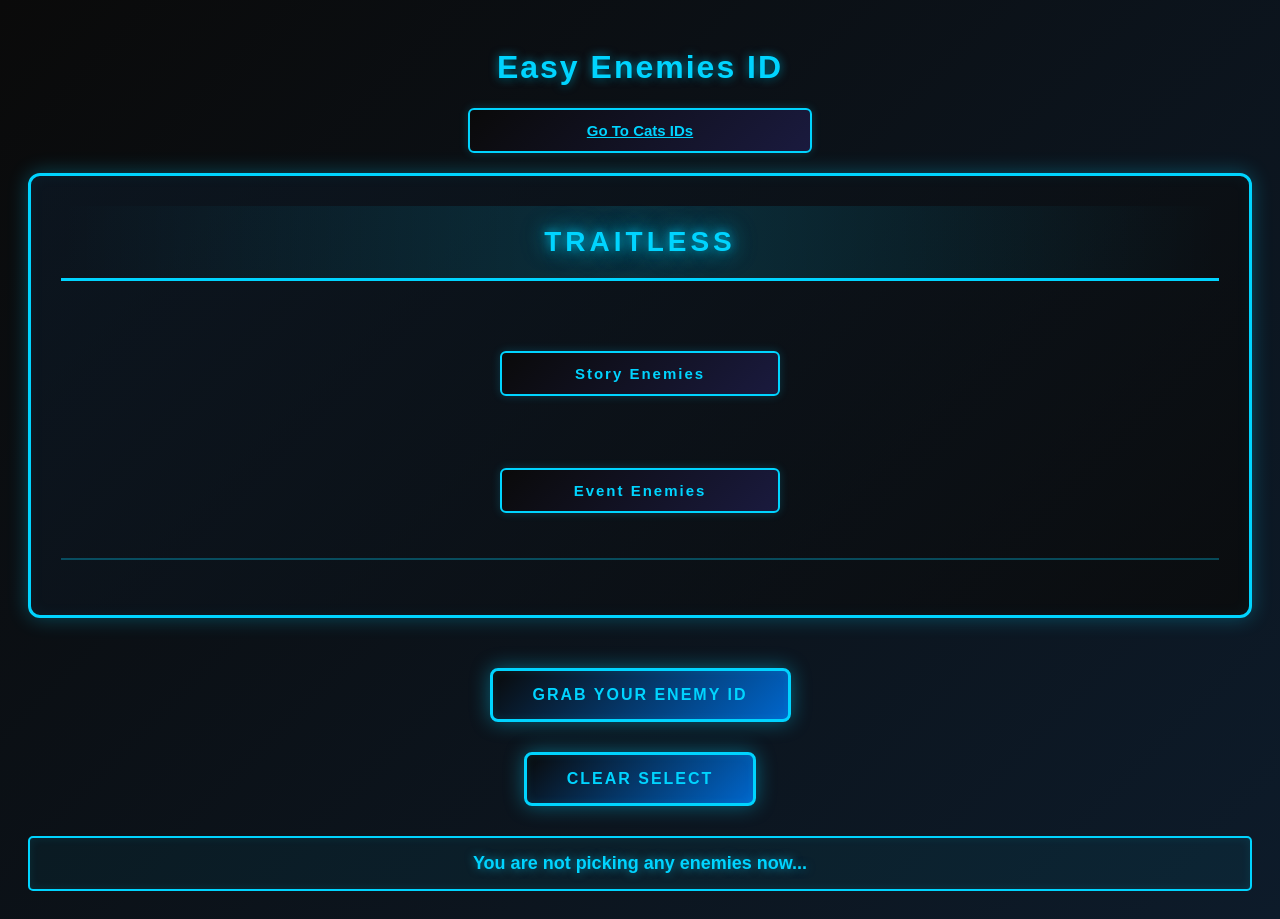
==== enemies.html @ e7f2ed68 "Update Traitless Enemies data" ====
<!DOCTYPE html>
<html lang="en">
<head>
    <meta charset="UTF-8">
    <meta name="viewport" content="width=device-width, initial-scale=1.0">
    <link rel="stylesheet" href="style.css">
    <title>Ez Enemies ID</title>
</head>
<body>
    <h1>Easy Enemies ID</h1>

    <!-- link back to cats page -->
    <div style="text-align:center; margin-bottom:20px;">
      <a href="index.html" class="category-btn" style="display:inline-block;">Go to Cats IDs</a>
    </div>

    <div id="cats-container">
        <!-- แสดงศัตรูแยกตามระดับ (will reuse same JS logic) -->
    </div>

    <button onclick="showSelected()">Grab your enemy id</button>
    <button onclick="clearSelected()">Clear Select</button>

    <div id="output">You are not picking any enemies now...</div>

    <script src="script.js"></script>
</body>
</html>
---- style.css ----
body {
      font-family: 'Arial', sans-serif;
      padding: 20px;
      background-color: #0a0a0a;
      background-image: linear-gradient(135deg, #0a0a0a 0%, #0d1b2a 100%);
      color: #fff;
    }

    h1, h2 {
      text-align: center;
      color: #00d4ff;
      text-shadow: 0 0 10px rgba(0, 212, 255, 0.6), 0 2px 4px rgba(0, 0, 0, 0.9);
      font-weight: bold;
      letter-spacing: 2px;
    }

    .rarity-section {
      margin-bottom: 50px;
      padding: 30px;
      border: 3px solid #00d4ff;
      border-radius: 12px;
      background: linear-gradient(135deg, rgba(13, 27, 42, 0.6) 0%, rgba(10, 10, 10, 0.8) 100%);
      box-shadow: 0 0 20px rgba(0, 212, 255, 0.3), inset 0 0 15px rgba(0, 212, 255, 0.05);
    }

    .rarity-section h2 {
      margin: 0 0 25px 0;
      padding: 20px;
      border-bottom: 3px solid #00d4ff;
      text-transform: uppercase;
      font-size: 28px;
      letter-spacing: 4px;
      background: linear-gradient(90deg, transparent 0%, rgba(0, 212, 255, 0.15) 50%, transparent 100%);
      color: #00d4ff;
      text-shadow: 
        0 0 10px rgba(0, 212, 255, 0.8),
        0 0 20px rgba(0, 212, 255, 0.6),
        0 0 30px rgba(0, 212, 255, 0.4),
        0 2px 6px rgba(0, 0, 0, 0.9);
      position: relative;
      border-radius: 8px 8px 0 0;
      font-weight: 900;
      animation: titleGlow 2s ease-in-out infinite;
    }

    @keyframes titleGlow {
      0%, 100% {
        text-shadow: 
          0 0 10px rgba(0, 212, 255, 0.8),
          0 0 20px rgba(0, 212, 255, 0.6),
          0 0 30px rgba(0, 212, 255, 0.4),
          0 2px 6px rgba(0, 0, 0, 0.9);
      }
      50% {
        text-shadow: 
          0 0 15px rgba(0, 212, 255, 1),
          0 0 30px rgba(0, 212, 255, 0.8),
          0 0 45px rgba(0, 212, 255, 0.6),
          0 2px 6px rgba(0, 0, 0, 0.9);
      }
    }

    .category-buttons {
      display: flex;
      flex-direction: column;
      gap: 12px;
      margin-bottom: 25px;
      align-items: center;
      padding: 15px 0;
      border-bottom: 2px solid rgba(0, 212, 255, 0.3);
    }

    .category-control {
      display: flex;
      gap: 10px;
      align-items: center;
      justify-content: center;
      flex-wrap: wrap;
    }

    .category-btn {
      padding: 12px 30px;
      font-size: 15px;
      font-weight: bold;
      background: linear-gradient(135deg, #0a0a0a 0%, #1a1a3e 100%);
      color: #00d4ff;
      border: 2px solid #00d4ff;
      border-radius: 6px;
      cursor: pointer;
      transition: 0.3s;
      text-transform: capitalize;
      box-shadow: 0 0 10px rgba(0, 212, 255, 0.2);
      min-width: 280px;
      text-align: center;
      white-space: nowrap;
    }

    .category-btn:hover {
      background: linear-gradient(135deg, #00d4ff 0%, #0066ff 100%);
      color: #000;
      box-shadow: 0 0 20px rgba(0, 212, 255, 0.6);
      transform: translateY(-2px);
    }

    .category-btn:active {
      transform: translateY(0px);
    }

    .select-all-btn {
      padding: 12px 25px;
      font-size: 13px;
      font-weight: bold;
      background: linear-gradient(135deg, #1a3a3a 0%, #0a2a3e 100%);
      color: #00ff88;
      border: 2px solid #00ff88;
      border-radius: 6px;
      cursor: pointer;
      transition: 0.3s;
      text-transform: capitalize;
      box-shadow: 0 0 10px rgba(0, 255, 136, 0.2);
      white-space: nowrap;
      margin: 0;
      display: none;
    }

    .select-all-btn:hover {
      background: linear-gradient(135deg, #00ff88 0%, #00dd66 100%);
      color: #000;
      box-shadow: 0 0 20px rgba(0, 255, 136, 0.6);
      transform: translateY(-2px);
    }

    .select-all-btn:active {
      transform: translateY(0px);
    }

    .cat-grid {
      display: flex;
      flex-wrap: wrap;
      gap: 20px;
      justify-content: center;
      padding: 20px 10px;
      animation: fadeIn 0.3s ease-in;
    }

    @keyframes fadeIn {
      from {
        opacity: 0;
      }
      to {
        opacity: 1;
      }
    }

    .cat-card {
      background: linear-gradient(135deg, #1a1a2e 0%, #0f0f1e 100%);
      border: 3px solid #00d4ff;
      border-radius: 10px;
      padding: 10px;
      width: 160px;
      text-align: center;
      box-shadow: 0 0 15px rgba(0, 212, 255, 0.3), inset 0 0 10px rgba(0, 212, 255, 0.1);
      transition: 0.3s;
      cursor: pointer;
    }

    .cat-card:hover {
      box-shadow: 0 0 25px rgba(0, 212, 255, 0.6), inset 0 0 15px rgba(0, 212, 255, 0.2);
      border-color: #00ffff;
      transform: scale(1.05);
    }

    .cat-card img {
      max-width: 100%;
      height: auto;
      pointer-events: none; /* ให้คลิกผ่านไปที่การ์ด */
    }

    .cat-card.selected {
      border-color: #00d4ff;
      background: linear-gradient(135deg, #003d5c 0%, #001f3f 100%);
      box-shadow: 0 0 30px rgba(0, 212, 255, 0.8), inset 0 0 15px rgba(0, 212, 255, 0.3);
    }

    button {
      margin-top: 30px;
      margin-bottom: 30px;
      padding: 15px 40px;
      font-size: 16px;
      font-weight: bold;
      display: block;
      margin-left: auto;
      margin-right: auto;
      cursor: pointer;
      background: linear-gradient(135deg, #0a0a0a 0%, #0066cc 100%);
      color: #00d4ff;
      border: 3px solid #00d4ff;
      border-radius: 8px;
      text-transform: uppercase;
      letter-spacing: 2px;
      box-shadow: 0 0 20px rgba(0, 212, 255, 0.4), inset 0 0 10px rgba(0, 212, 255, 0.1);
      transition: 0.3s;
    }

    button:hover {
      background: linear-gradient(135deg, #0066cc 0%, #00d4ff 100%);
      box-shadow: 0 0 30px rgba(0, 212, 255, 0.7), inset 0 0 15px rgba(0, 212, 255, 0.2);
      transform: translateY(-3px);
      color: #000;
    }

    button:active {
      transform: translateY(-1px);
      box-shadow: 0 0 15px rgba(0, 212, 255, 0.5);
    }

    #output {
      margin-top: 20px;
      text-align: center;
      font-size: 18px;
      font-weight: bold;
      color: #00d4ff;
      text-shadow: 0 0 10px rgba(0, 212, 255, 0.6);
      padding: 15px;
      background: rgba(0, 212, 255, 0.05);
      border: 2px solid #00d4ff;
      border-radius: 5px;
      box-shadow: inset 0 0 10px rgba(0, 212, 255, 0.1);
    }
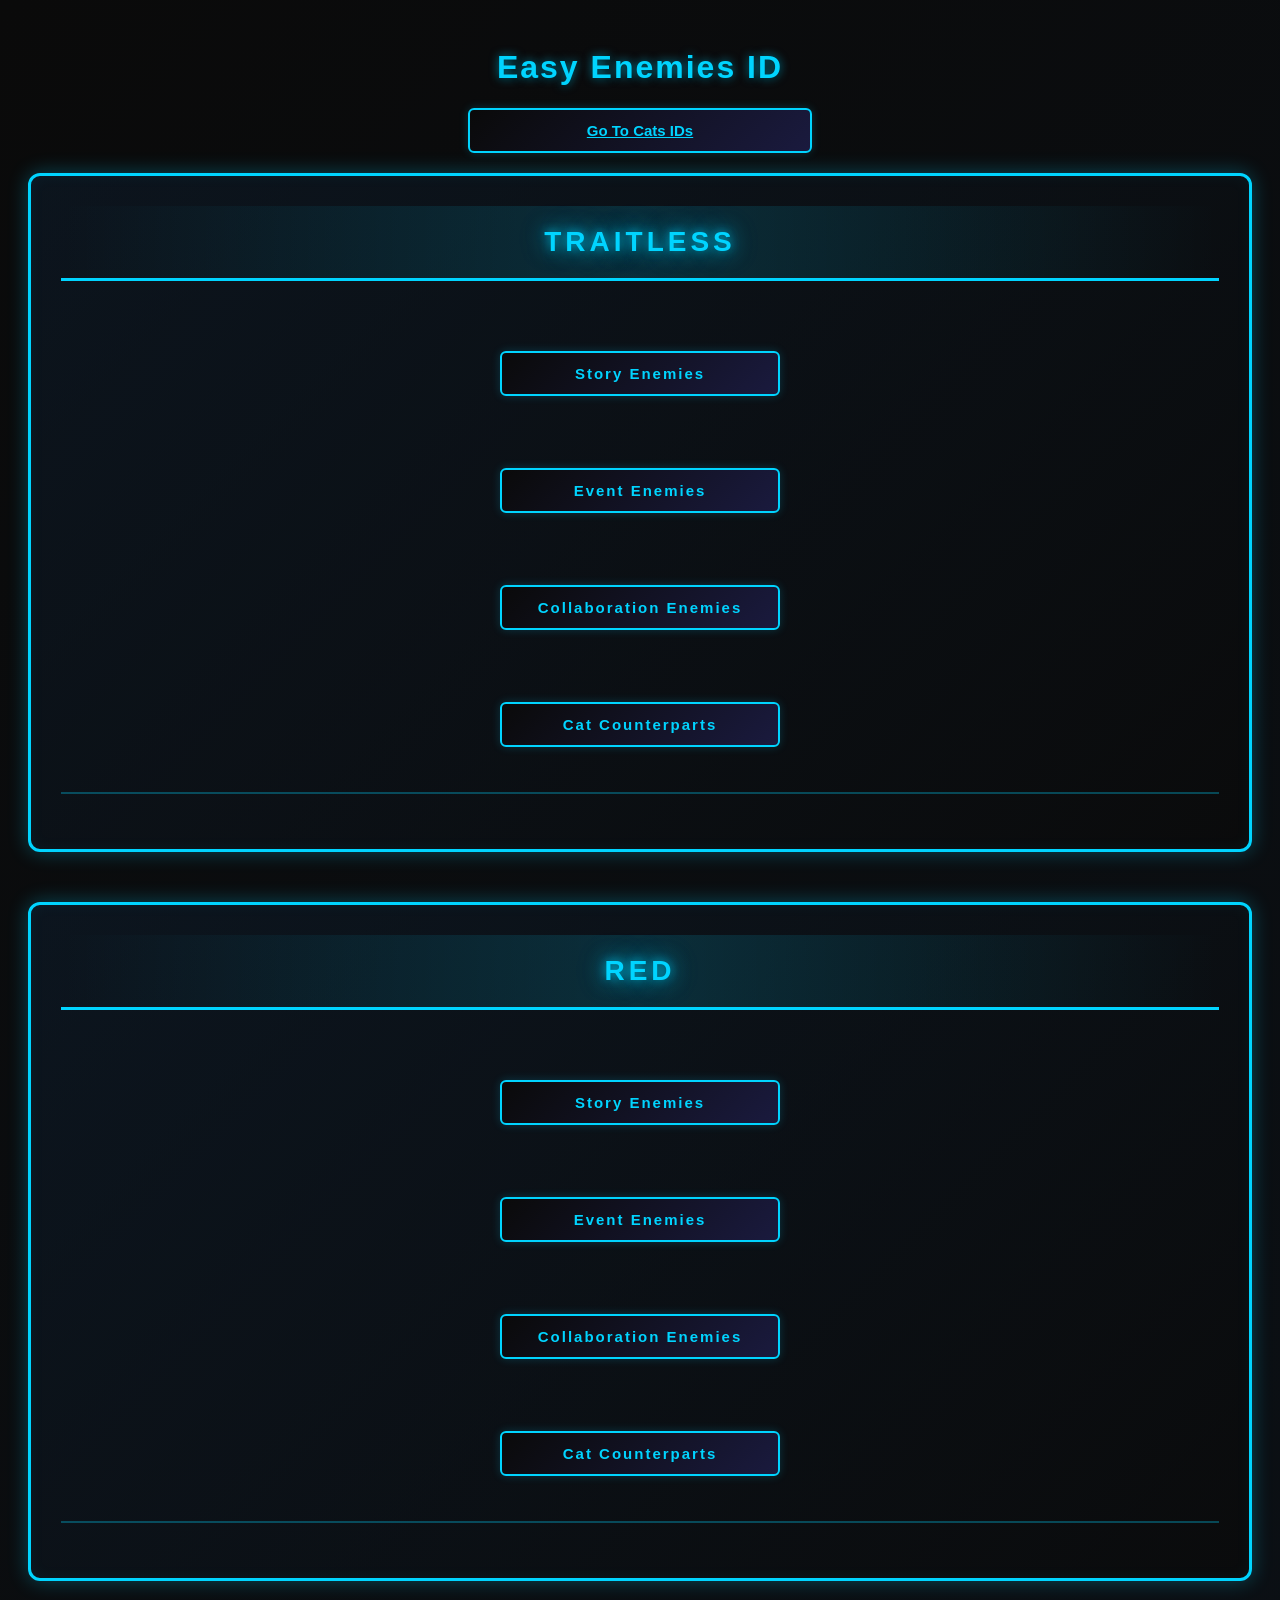
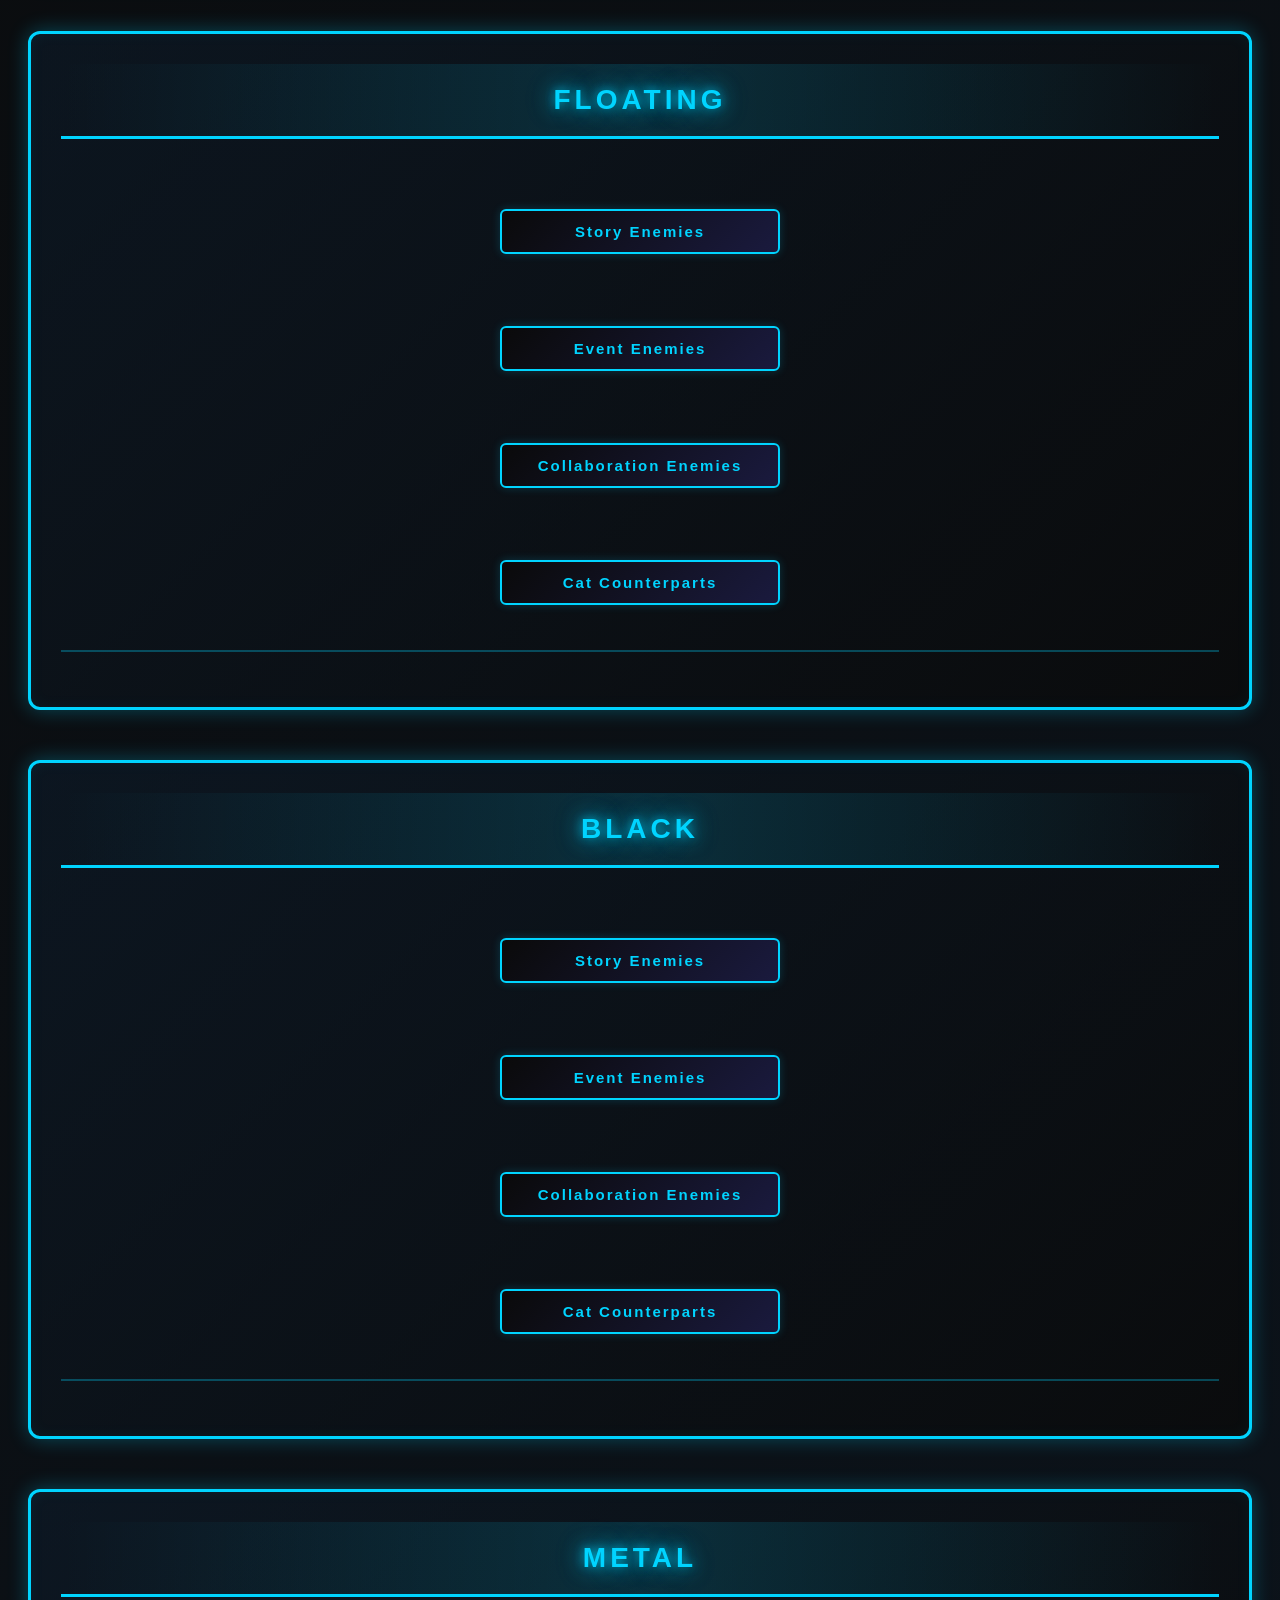
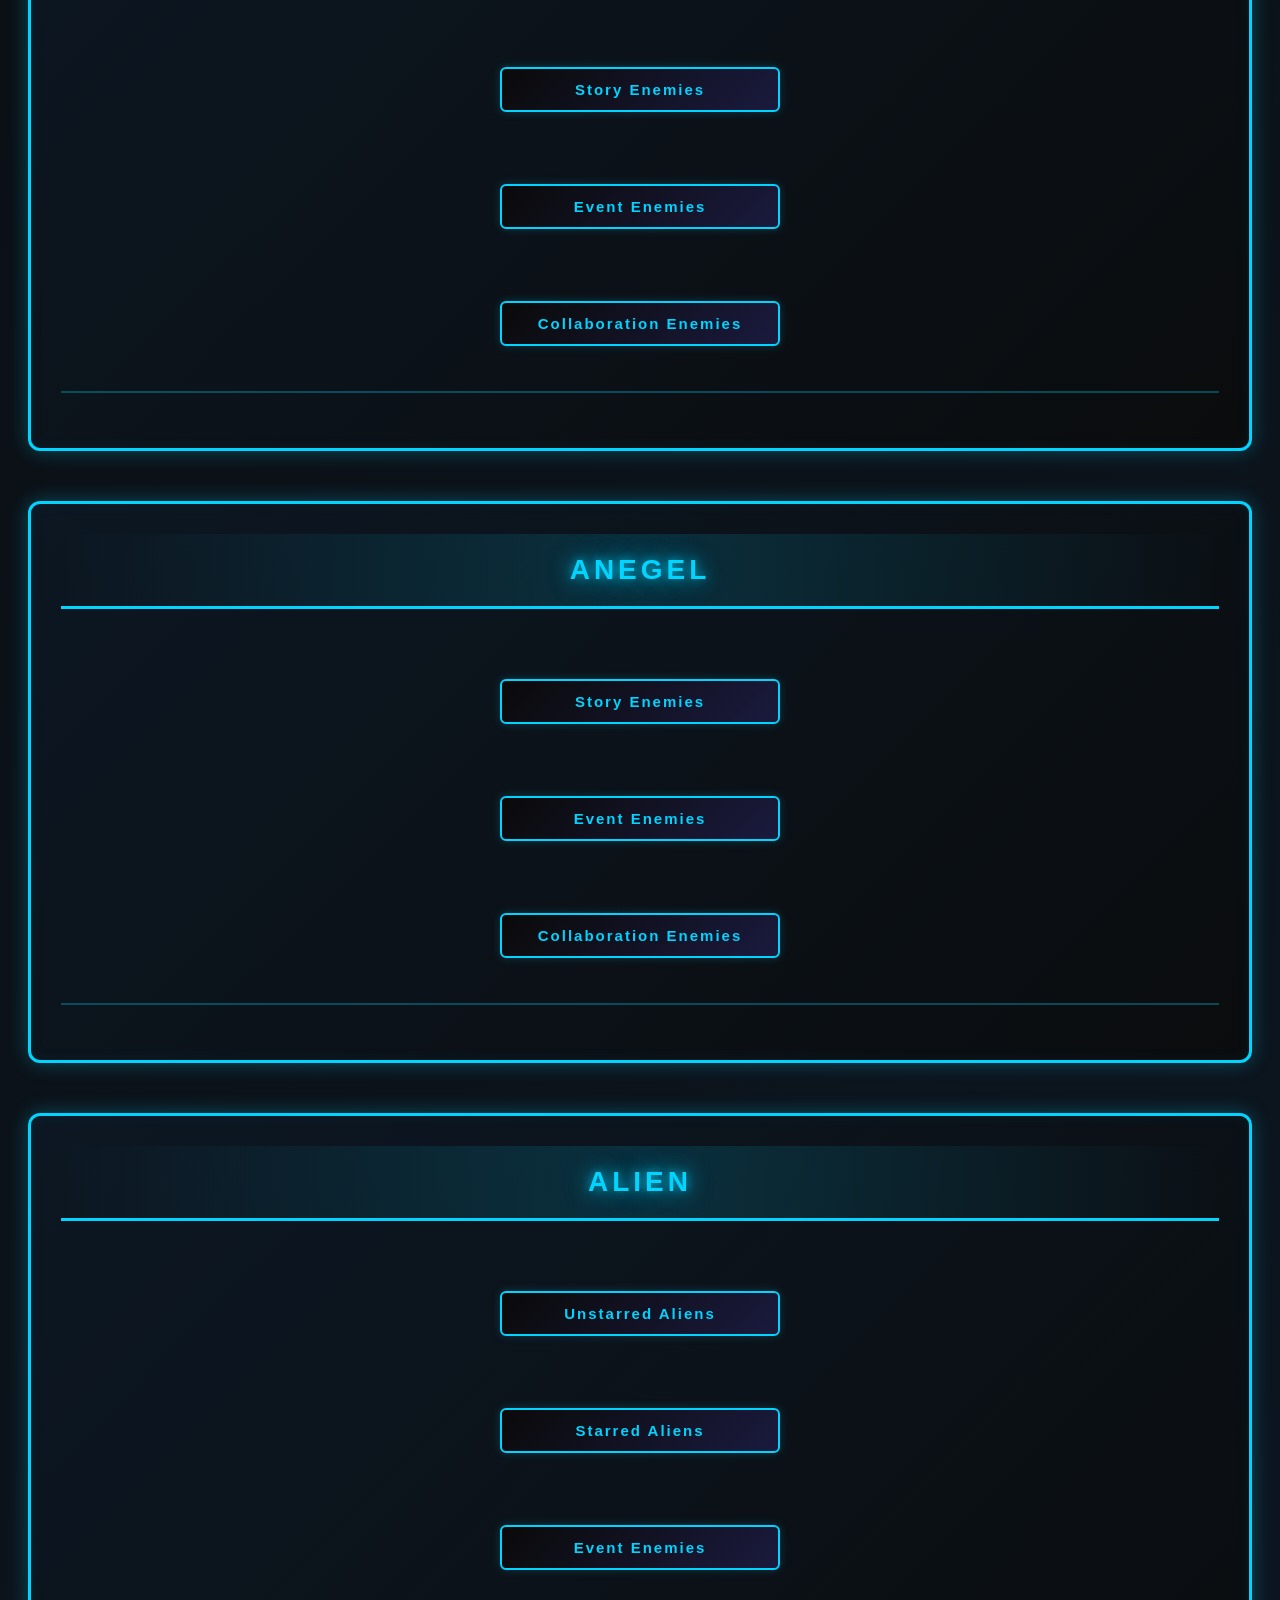
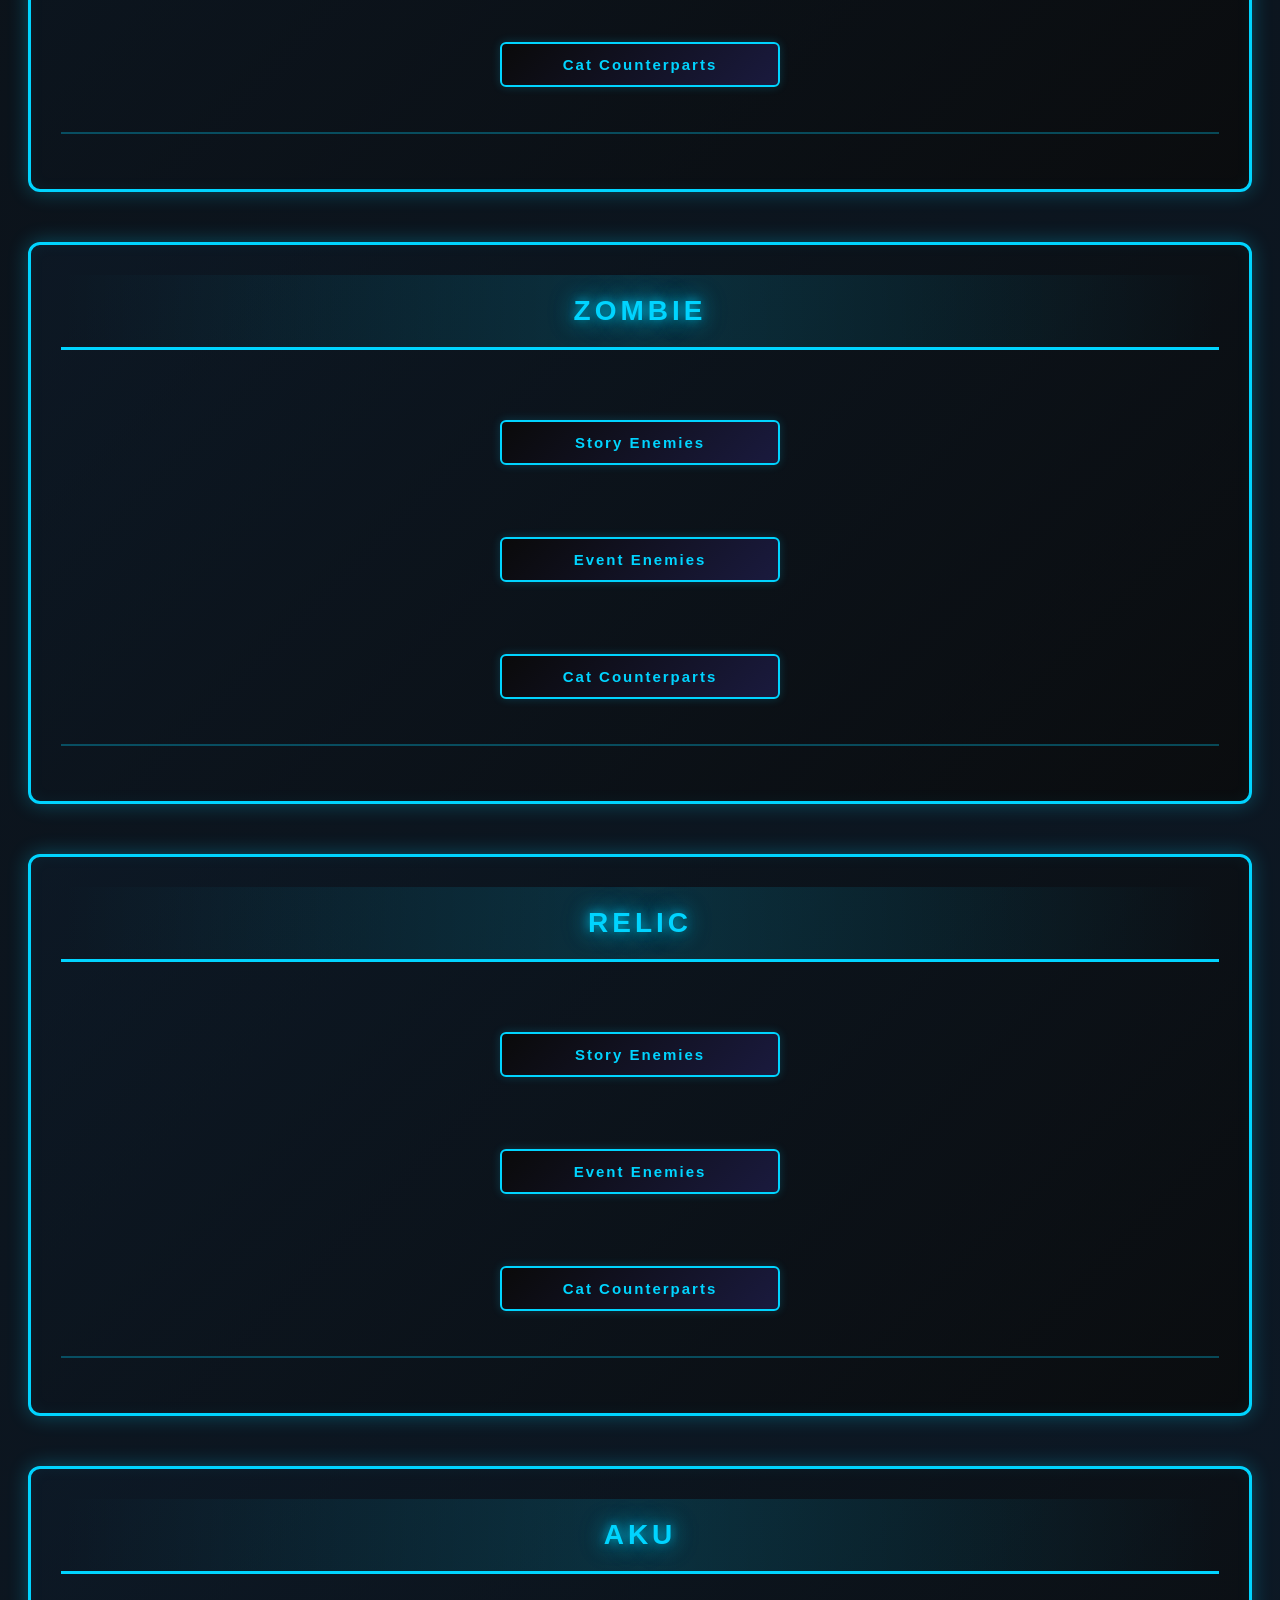
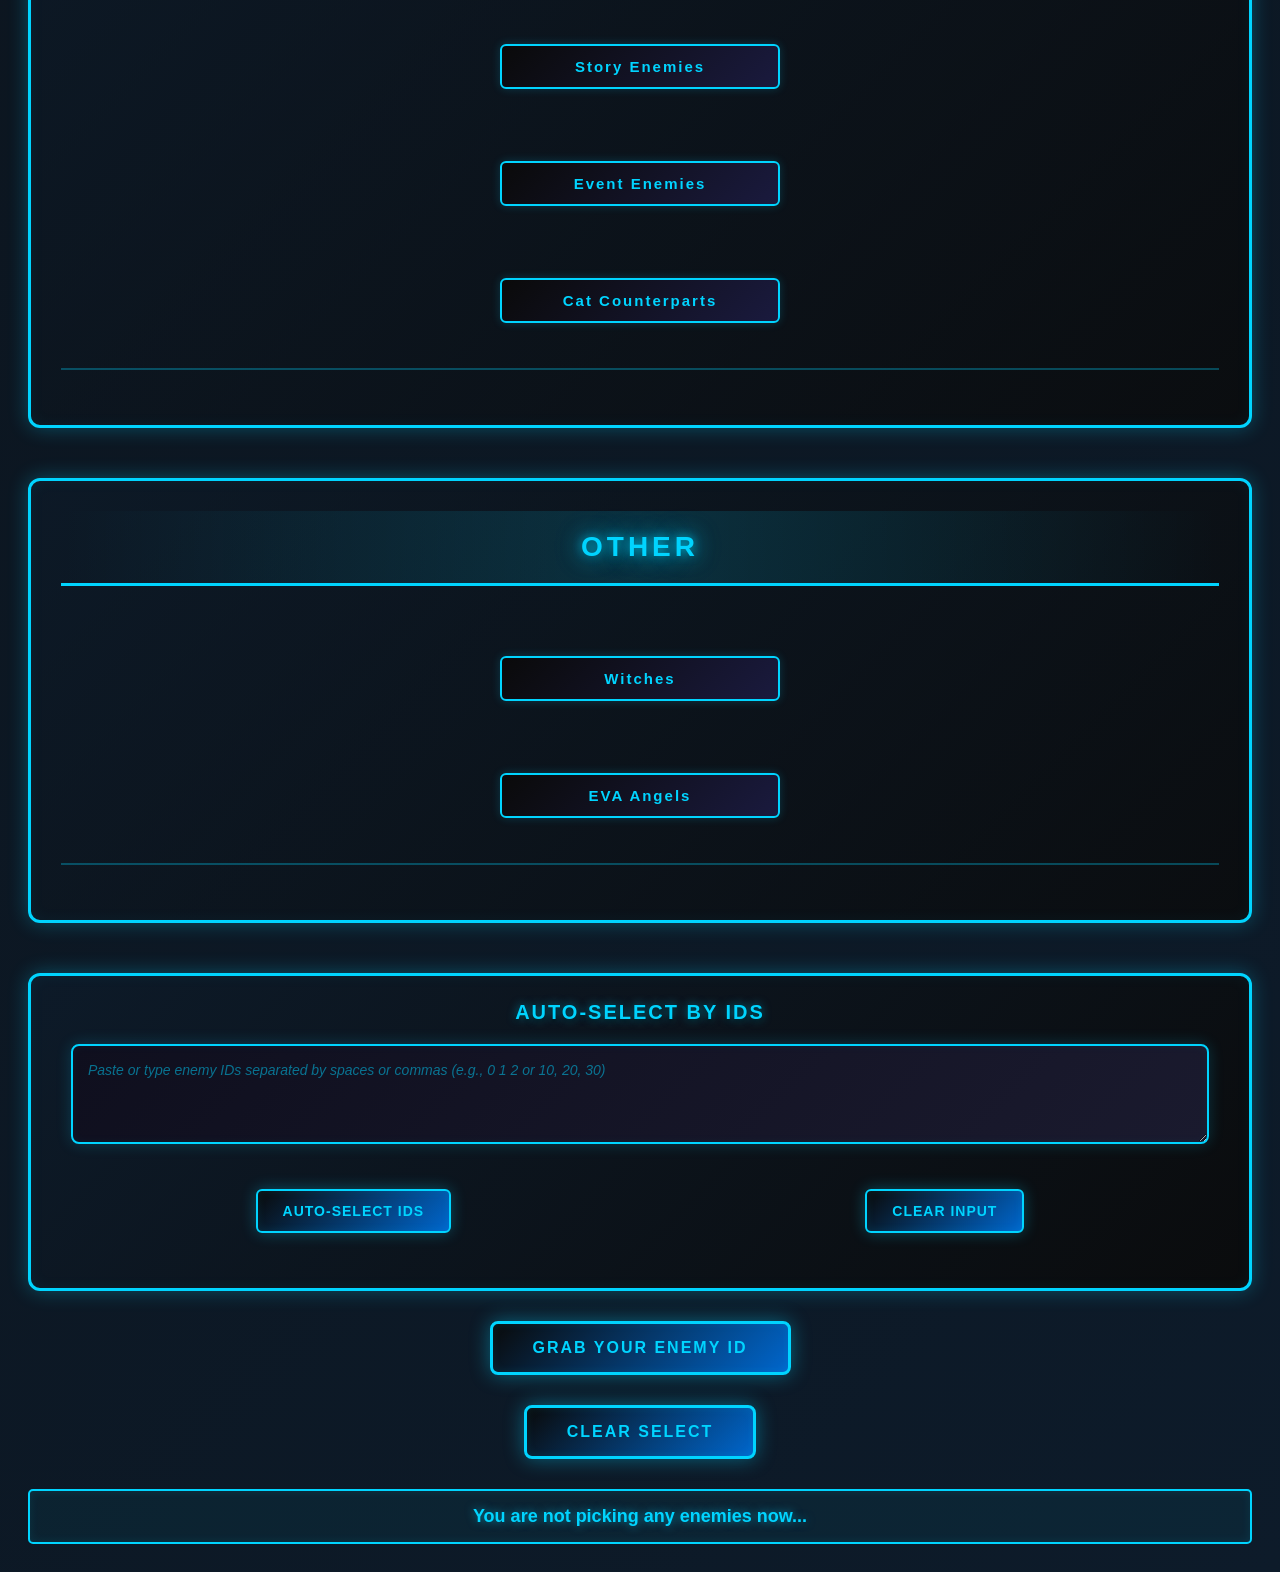
==== commit f199884b: "add the space to paste your IDs" ====
--- a/enemies.html
+++ b/enemies.html
@@ -18,6 +18,15 @@
         <!-- แสดงศัตรูแยกตามระดับ (will reuse same JS logic) -->
     </div>
 
+    <div class="auto-select-section">
+      <h3>Auto-Select by IDs</h3>
+      <textarea id="idInput" placeholder="Paste or type enemy IDs separated by spaces or commas (e.g., 0 1 2 or 10, 20, 30)"></textarea>
+      <div class="button-group">
+        <button onclick="autoSelectFromInput()">Auto-Select IDs</button>
+        <button onclick="clearIdInput()">Clear Input</button>
+      </div>
+    </div>
+
     <button onclick="showSelected()">Grab your enemy id</button>
     <button onclick="clearSelected()">Clear Select</button>
 
--- a/style.css
+++ b/style.css
@@ -229,4 +229,390 @@
       border: 2px solid #00d4ff;
       border-radius: 5px;
       box-shadow: inset 0 0 10px rgba(0, 212, 255, 0.1);
+    }
+
+    /* ========== RESPONSIVE DESIGN - MOBILE FIRST ========== */
+
+    /* Tablet and Medium Screens (768px and up) */
+    @media (min-width: 768px) {
+      body {
+        padding: 20px;
+      }
+
+      .cat-card {
+        width: 160px;
+      }
+
+      .category-btn {
+        min-width: 280px;
+        font-size: 15px;
+      }
+
+      button {
+        padding: 15px 40px;
+        font-size: 16px;
+      }
+    }
+
+    /* Mobile Phones (smaller than 768px) */
+    @media (max-width: 767px) {
+      body {
+        padding: 10px;
+      }
+
+      h1, h2 {
+        font-size: 24px;
+        letter-spacing: 1px;
+      }
+
+      h1 {
+        margin: 10px 0;
+      }
+
+      .rarity-section {
+        margin-bottom: 30px;
+        padding: 15px;
+        border: 2px solid #00d4ff;
+      }
+
+      .rarity-section h2 {
+        font-size: 20px;
+        padding: 12px;
+        margin: 0 0 15px 0;
+        letter-spacing: 2px;
+      }
+
+      .category-buttons {
+        gap: 10px;
+        padding: 10px 0;
+        margin-bottom: 15px;
+      }
+
+      .category-control {
+        gap: 8px;
+        flex-direction: column;
+        width: 100%;
+      }
+
+      .category-btn {
+        width: 100%;
+        padding: 10px 15px;
+        font-size: 13px;
+        min-width: unset;
+        white-space: normal;
+        flex-grow: 1;
+      }
+
+      .select-all-btn {
+        width: 100%;
+        padding: 10px 15px;
+        font-size: 12px;
+      }
+
+      .cat-grid {
+        gap: 12px;
+        padding: 10px 5px;
+        justify-content: center;
+      }
+
+      .cat-card {
+        width: 140px;
+        padding: 8px;
+        border: 2px solid #00d4ff;
+      }
+
+      .cat-card img {
+        width: 100%;
+        height: auto;
+      }
+
+      button {
+        width: 90%;
+        max-width: 100%;
+        padding: 12px 20px;
+        font-size: 14px;
+        letter-spacing: 1px;
+        margin-top: 15px;
+        margin-bottom: 15px;
+      }
+
+      #output {
+        font-size: 14px;
+        padding: 12px;
+        margin: 15px auto;
+        width: 90%;
+        max-width: 100%;
+      }
+    }
+
+    /* Small Mobile Phones (smaller than 480px) */
+    @media (max-width: 479px) {
+      body {
+        padding: 8px;
+      }
+
+      h1 {
+        font-size: 20px;
+        margin: 8px 0;
+      }
+
+      .rarity-section {
+        margin-bottom: 20px;
+        padding: 12px;
+      }
+
+      .rarity-section h2 {
+        font-size: 18px;
+        padding: 10px;
+        margin: 0 0 12px 0;
+        letter-spacing: 1px;
+      }
+
+      .category-buttons {
+        gap: 8px;
+        padding: 8px 0;
+      }
+
+      .category-btn {
+        padding: 9px 12px;
+        font-size: 12px;
+      }
+
+      .select-all-btn {
+        padding: 9px 12px;
+        font-size: 11px;
+      }
+
+      .cat-grid {
+        gap: 10px;
+        padding: 8px 3px;
+      }
+
+      .cat-card {
+        width: 120px;
+        padding: 6px;
+        border: 2px solid #00d4ff;
+      }
+
+      button {
+        width: 85%;
+        padding: 10px 15px;
+        font-size: 13px;
+        letter-spacing: 0.5px;
+      }
+
+      #output {
+        font-size: 12px;
+        padding: 10px;
+        width: 85%;
+      }
+    }
+
+    /* Extra Small Devices (smaller than 375px) */
+    @media (max-width: 374px) {
+      h1 {
+        font-size: 18px;
+      }
+
+      .rarity-section h2 {
+        font-size: 16px;
+        padding: 8px;
+      }
+
+      .cat-card {
+        width: 100px;
+        padding: 5px;
+      }
+
+      .category-btn {
+        padding: 8px 10px;
+        font-size: 11px;
+      }
+
+      button {
+        width: 80%;
+        padding: 9px 12px;
+        font-size: 12px;
+      }
+
+      #output {
+        font-size: 11px;
+        width: 80%;
+      }
+    }
+
+    /* ========== AUTO-SELECT SECTION STYLES ========== */
+
+    .auto-select-section {
+      margin: 20px 0;
+      padding: 25px;
+      background: linear-gradient(135deg, rgba(13, 27, 42, 0.8) 0%, rgba(10, 10, 10, 0.9) 100%);
+      border: 3px solid #00d4ff;
+      border-radius: 12px;
+      box-shadow: 0 0 20px rgba(0, 212, 255, 0.3), inset 0 0 15px rgba(0, 212, 255, 0.05);
+      animation: sectionGlow 3s ease-in-out infinite;
+    }
+
+    @keyframes sectionGlow {
+      0%, 100% {
+        box-shadow: 0 0 20px rgba(0, 212, 255, 0.3), inset 0 0 15px rgba(0, 212, 255, 0.05);
+      }
+      50% {
+        box-shadow: 0 0 30px rgba(0, 212, 255, 0.5), inset 0 0 20px rgba(0, 212, 255, 0.1);
+      }
+    }
+
+    .auto-select-section h3 {
+      margin: 0 0 20px 0;
+      color: #00d4ff;
+      text-shadow: 0 0 10px rgba(0, 212, 255, 0.6), 0 2px 4px rgba(0, 0, 0, 0.9);
+      font-weight: bold;
+      letter-spacing: 2px;
+      text-transform: uppercase;
+      font-size: 20px;
+      text-align: center;
+    }
+
+    .auto-select-section textarea {
+      width: calc(100% - 30px); /* Account for padding */
+      height: 100px;
+      padding: 15px;
+      background: linear-gradient(135deg, #0f0f1e 0%, #1a1a2e 100%);
+      border: 2px solid #00d4ff;
+      border-radius: 8px;
+      color: #ffffff;
+      font-family: 'Arial', sans-serif;
+      font-size: 14px;
+      line-height: 1.4;
+      resize: vertical;
+      box-shadow: 0 0 15px rgba(0, 212, 255, 0.2), inset 0 0 10px rgba(0, 212, 255, 0.05);
+      transition: 0.3s;
+      outline: none;
+      box-sizing: border-box;
+      margin: 0 auto;
+      display: block;
+    }
+
+    .auto-select-section textarea::placeholder {
+      color: rgba(0, 212, 255, 0.6);
+      font-style: italic;
+      opacity: 1;
+    }
+
+    .auto-select-section textarea:focus {
+      border-color: #00ffff;
+      box-shadow: 0 0 25px rgba(0, 212, 255, 0.6), inset 0 0 15px rgba(0, 212, 255, 0.1);
+      background: linear-gradient(135deg, #0d1b2a 0%, #1a1a3e 100%);
+    }
+
+    .auto-select-section textarea:hover {
+      border-color: #00ffff;
+      box-shadow: 0 0 20px rgba(0, 212, 255, 0.4), inset 0 0 12px rgba(0, 212, 255, 0.08);
+    }
+
+    .auto-select-section textarea::placeholder {
+      color: rgba(0, 212, 255, 0.5);
+      font-style: italic;
+    }
+
+    .auto-select-section textarea:focus {
+      border-color: #00ffff;
+      box-shadow: 0 0 25px rgba(0, 212, 255, 0.6), inset 0 0 15px rgba(0, 212, 255, 0.1);
+      background: linear-gradient(135deg, #0d1b2a 0%, #1a1a3e 100%);
+    }
+
+    .auto-select-section .button-group {
+      display: flex;
+      gap: 15px;
+      justify-content: center;
+      flex-wrap: wrap;
+      margin-top: 15px;
+    }
+
+    .auto-select-section button {
+      padding: 12px 25px;
+      font-size: 14px;
+      font-weight: bold;
+      background: linear-gradient(135deg, #0a0a0a 0%, #0066cc 100%);
+      color: #00d4ff;
+      border: 2px solid #00d4ff;
+      border-radius: 6px;
+      cursor: pointer;
+      text-transform: uppercase;
+      letter-spacing: 1px;
+      box-shadow: 0 0 15px rgba(0, 212, 255, 0.3), inset 0 0 8px rgba(0, 212, 255, 0.1);
+      transition: 0.3s;
+      min-width: 140px;
+    }
+
+    .auto-select-section button:hover {
+      background: linear-gradient(135deg, #0066cc 0%, #00d4ff 100%);
+      box-shadow: 0 0 25px rgba(0, 212, 255, 0.6), inset 0 0 12px rgba(0, 212, 255, 0.2);
+      transform: translateY(-2px);
+      color: #000;
+    }
+
+    .auto-select-section button:active {
+      transform: translateY(0px);
+      box-shadow: 0 0 15px rgba(0, 212, 255, 0.4);
+    }
+
+    /* ========== RESPONSIVE AUTO-SELECT ========== */
+
+    @media (max-width: 767px) {
+      .auto-select-section {
+        margin: 15px 0;
+        padding: 20px;
+      }
+
+      .auto-select-section h3 {
+        font-size: 18px;
+        margin-bottom: 15px;
+      }
+
+      .auto-select-section textarea {
+        height: 80px;
+        padding: 12px;
+        font-size: 13px;
+      }
+
+      .auto-select-section .button-group {
+        gap: 10px;
+        margin-top: 12px;
+      }
+
+      .auto-select-section button {
+        padding: 10px 20px;
+        font-size: 13px;
+        min-width: 120px;
+      }
+    }
+
+    @media (max-width: 479px) {
+      .auto-select-section {
+        margin: 12px 0;
+        padding: 15px;
+      }
+
+      .auto-select-section h3 {
+        font-size: 16px;
+        margin-bottom: 12px;
+      }
+
+      .auto-select-section textarea {
+        height: 70px;
+        padding: 10px;
+        font-size: 12px;
+      }
+
+      .auto-select-section .button-group {
+        gap: 8px;
+        margin-top: 10px;
+      }
+
+      .auto-select-section button {
+        padding: 9px 15px;
+        font-size: 12px;
+        min-width: 100px;
+      }
     }
